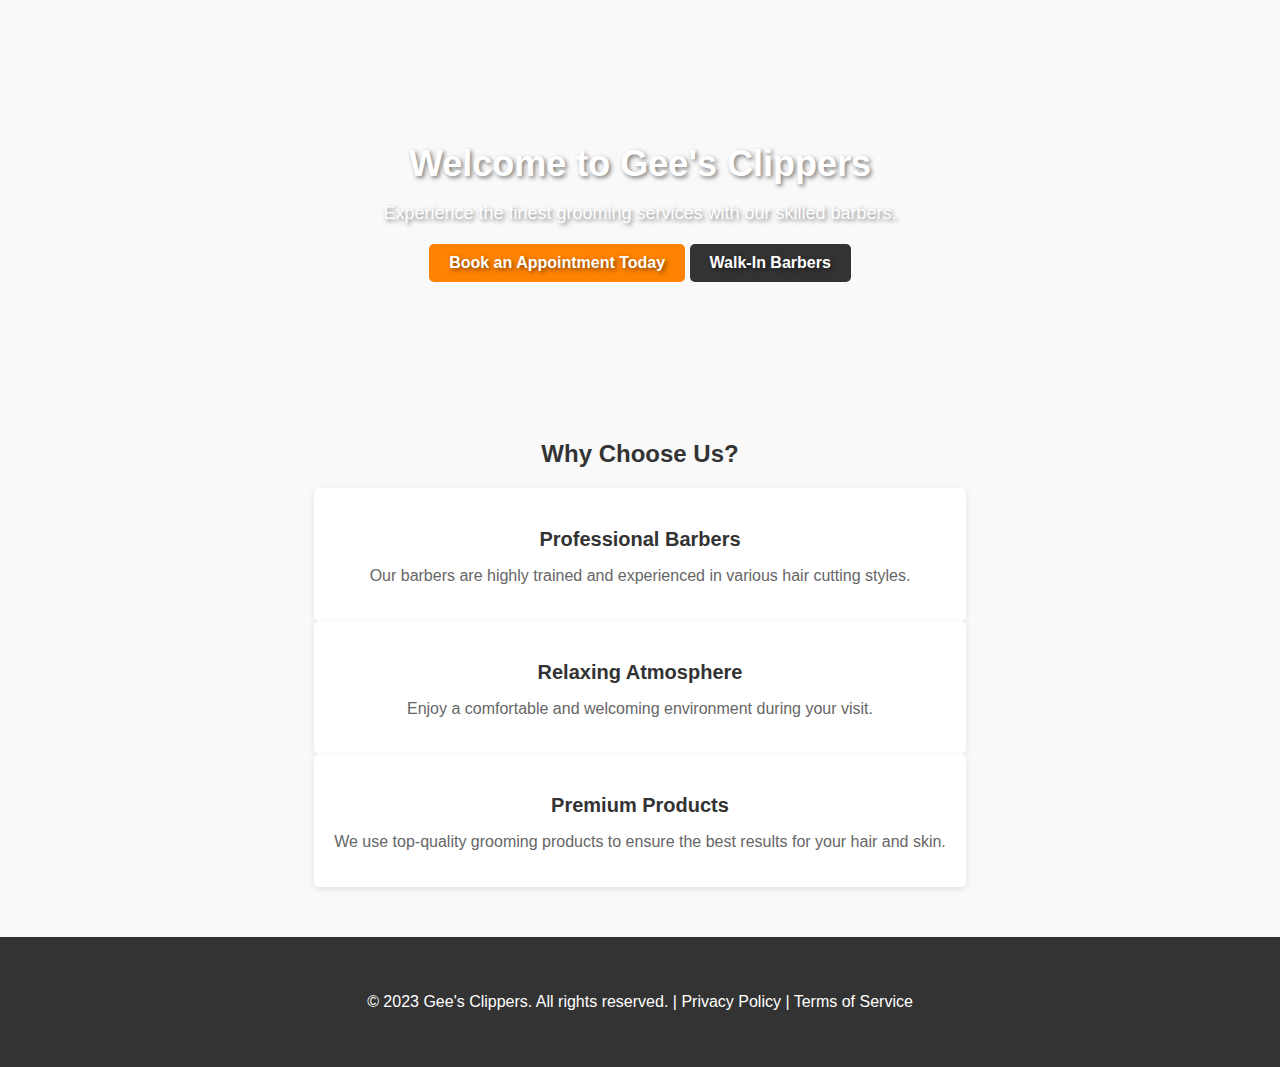
==== index4.js/IndexJ.html @ 30be40b7 "Front End" ====
<!DOCTYPE html>
<html lang="en">
  <head>
    <meta charset="UTF-8" />
    <meta name="viewport" content="width=device-width, initial-scale=1.0" />
    <title>Gee's Clippers</title>
    <style>
      /* General Styles */
      body {
        margin: 0;
        padding: 0;
        font-family: Arial, sans-serif;
        background-color: #f9f9f9;
        color: #333;
      }

      .container {
        max-width: 960px;
        margin: 0 auto;
        padding: 20px;
      }

      /* Carousel Styles */
      .carousel-item {
        height: 400px;
        background-image: url("https://www.jsonline.com/gcdn/-mm-/ae7207156bcf5cbd60d286a2b27a37812baea9f9/c=0-299-4890-3062/local/-/media/2018/03/11/WIGroup/Milwaukee/636564061684936060-MJS-MLK-Gees-3-65904028.JPG?width=3200&height=1809&fit=crop&format=pjpg&auto=webp");
        background-size: cover;
        background-position: center;
        display: flex;
        align-items: center;
        justify-content: center;
        text-align: center;
        position: relative;
      }

      .carousel-content {
        color: #fff;
        text-shadow: 2px 2px 4px rgba(0, 0, 0, 0.5);
      }

      .carousel-content h1 {
        font-size: 36px;
        margin-bottom: 10px;
      }

      .carousel-content p {
        font-size: 18px;
        margin-bottom: 20px;
      }

      .carousel-content .btn {
        display: inline-block;
        padding: 10px 20px;
        background-color: #ff8300;
        color: #fff;
        text-decoration: none;
        font-weight: bold;
        border-radius: 5px;
        transition: background-color 0.3s ease;
      }

      .carousel-content .btn:hover {
        background-color: #ff6f00;
      }

      /* Additional Styles */
      h2 {
        font-size: 24px;
        margin-bottom: 20px;
        text-align: center;
        color: #333;
      }

      .features {
        display: flex;
        justify-content: space-between;
        align-items: center;
        flex-wrap: wrap;
        margin-bottom: 30px;
      }

      .feature {
        flex-basis: calc(33.33% - 20px);
        padding: 20px;
        background-color: #fff;
        border-radius: 5px;
        box-shadow: 0 2px 6px rgba(0, 0, 0, 0.1);
        text-align: center;
        transition: transform 0.3s ease;
      }

      .feature:hover {
        transform: translateY(-5px);
      }

      .feature h3 {
        font-size: 20px;
        margin-bottom: 10px;
        color: #333;
      }

      .feature p {
        font-size: 16px;
        color: #666;
      }

      /* Button Styles */
      .btn-walk-in {
        display: inline-block;
        padding: 10px 20px;
        background-color: #333;
        color: #fff;
        text-decoration: none;
        font-weight: bold;
        border-radius: 5px;
        transition: background-color 0.3s ease;
      }

      .btn-walk-in:hover {
        background-color: #222;
      }

      /* Footer Styles */
      footer {
        background-color: #333;
        color: #fff;
        padding: 20px 0;
        text-align: center;
      }

      footer a {
        color: #fff;
        text-decoration: none;
      }
    </style>
  </head>
  <body>
    <div class="carousel">
      <div class="carousel-item">
        <div class="container carousel-content">
          <h1>Welcome to Gee's Clippers</h1>
          <p>
            Experience the finest grooming services with our skilled barbers.
          </p>
          <a href="#" class="btn">Book an Appointment Today</a>
          <a href="#" class="btn-walk-in">Walk-In Barbers</a>
        </div>
      </div>
    </div>

    <section class="features">
      <div class="container">
        <h2>Why Choose Us?</h2>
        <div class="feature">
          <h3>Professional Barbers</h3>
          <p>
            Our barbers are highly trained and experienced in various hair
            cutting styles.
          </p>
        </div>
        <div class="feature">
          <h3>Relaxing Atmosphere</h3>
          <p>
            Enjoy a comfortable and welcoming environment during your visit.
          </p>
        </div>
        <div class="feature">
          <h3>Premium Products</h3>
          <p>
            We use top-quality grooming products to ensure the best results for
            your hair and skin.
          </p>
        </div>
      </div>
    </section>

    <footer>
      <div class="container">
        <p>
          &copy; 2023 Gee's Clippers. All rights reserved. |
          <a href="#">Privacy Policy</a> | <a href="#">Terms of Service</a>
        </p>
      </div>
    </footer>
  </body>
</html>
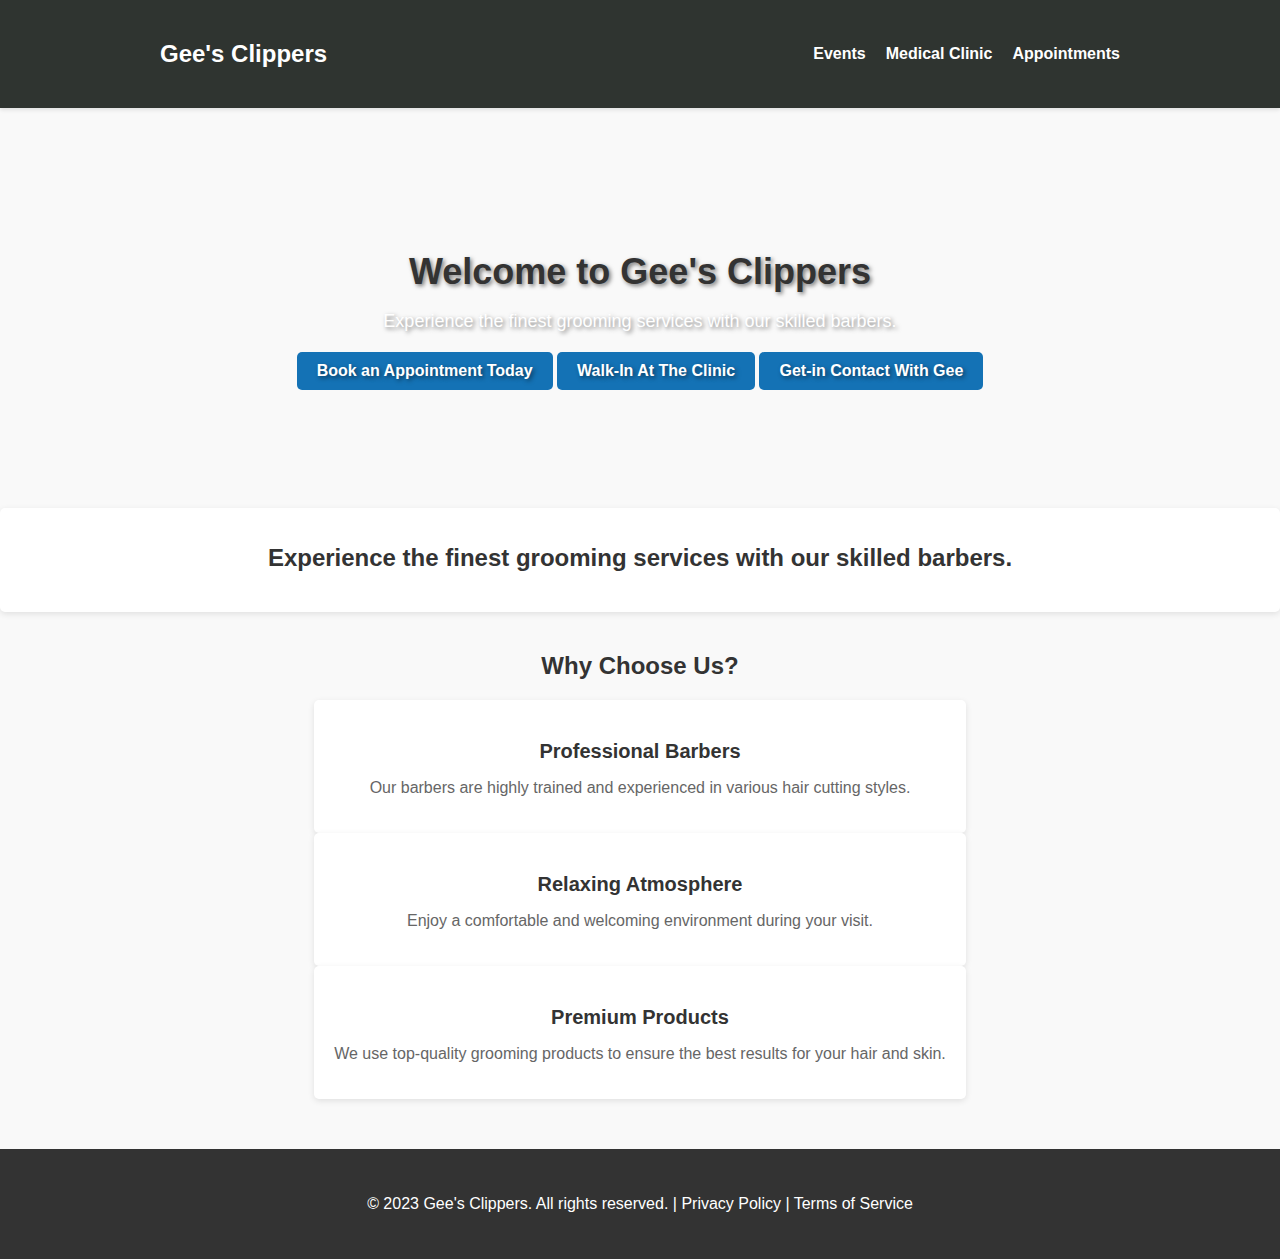
==== commit c2651449: "updated" ====
--- a/index4.js/IndexJ.html
+++ b/index4.js/IndexJ.html
@@ -5,136 +5,194 @@
     <meta name="viewport" content="width=device-width, initial-scale=1.0" />
     <title>Gee's Clippers</title>
     <style>
-      /* General Styles */
-      body {
-        margin: 0;
-        padding: 0;
-        font-family: Arial, sans-serif;
-        background-color: #f9f9f9;
-        color: #333;
-      }
-
-      .container {
-        max-width: 960px;
-        margin: 0 auto;
-        padding: 20px;
-      }
-
-      /* Carousel Styles */
-      .carousel-item {
-        height: 400px;
-        background-image: url("https://www.jsonline.com/gcdn/-mm-/ae7207156bcf5cbd60d286a2b27a37812baea9f9/c=0-299-4890-3062/local/-/media/2018/03/11/WIGroup/Milwaukee/636564061684936060-MJS-MLK-Gees-3-65904028.JPG?width=3200&height=1809&fit=crop&format=pjpg&auto=webp");
-        background-size: cover;
-        background-position: center;
-        display: flex;
-        align-items: center;
-        justify-content: center;
-        text-align: center;
-        position: relative;
-      }
-
-      .carousel-content {
-        color: #fff;
-        text-shadow: 2px 2px 4px rgba(0, 0, 0, 0.5);
-      }
-
-      .carousel-content h1 {
-        font-size: 36px;
-        margin-bottom: 10px;
-      }
-
-      .carousel-content p {
-        font-size: 18px;
-        margin-bottom: 20px;
-      }
-
-      .carousel-content .btn {
-        display: inline-block;
-        padding: 10px 20px;
-        background-color: #ff8300;
-        color: #fff;
-        text-decoration: none;
-        font-weight: bold;
-        border-radius: 5px;
-        transition: background-color 0.3s ease;
-      }
-
-      .carousel-content .btn:hover {
-        background-color: #ff6f00;
-      }
-
-      /* Additional Styles */
-      h2 {
-        font-size: 24px;
-        margin-bottom: 20px;
-        text-align: center;
-        color: #333;
-      }
-
-      .features {
-        display: flex;
-        justify-content: space-between;
-        align-items: center;
-        flex-wrap: wrap;
-        margin-bottom: 30px;
-      }
-
-      .feature {
-        flex-basis: calc(33.33% - 20px);
-        padding: 20px;
-        background-color: #fff;
-        border-radius: 5px;
-        box-shadow: 0 2px 6px rgba(0, 0, 0, 0.1);
-        text-align: center;
-        transition: transform 0.3s ease;
-      }
-
-      .feature:hover {
-        transform: translateY(-5px);
-      }
-
-      .feature h3 {
-        font-size: 20px;
-        margin-bottom: 10px;
-        color: #333;
-      }
-
-      .feature p {
-        font-size: 16px;
-        color: #666;
-      }
-
-      /* Button Styles */
-      .btn-walk-in {
-        display: inline-block;
-        padding: 10px 20px;
-        background-color: #333;
-        color: #fff;
-        text-decoration: none;
-        font-weight: bold;
-        border-radius: 5px;
-        transition: background-color 0.3s ease;
-      }
-
-      .btn-walk-in:hover {
-        background-color: #222;
-      }
-
-      /* Footer Styles */
-      footer {
-        background-color: #333;
-        color: #fff;
-        padding: 20px 0;
-        text-align: center;
-      }
-
-      footer a {
-        color: #fff;
-        text-decoration: none;
-      }
+            /* General Styles */
+            body {
+              margin: 0;
+              padding: 0;
+              font-family: Arial, sans-serif;
+              background-color: #f9f9f9;
+              color: #333;
+            }
+
+            .container {
+              max-width: 960px;
+              margin: 0 auto;
+              padding: 20px;
+            }
+
+            /* Carousel Styles */
+            .carousel-item {
+              height: 400px;
+              background-image: url("https://www.jsonline.com/gcdn/-mm-/ae7207156bcf5cbd60d286a2b27a37812baea9f9/c=0-299-4890-3062/local/-/media/2018/03/11/WIGroup/Milwaukee/636564061684936060-MJS-MLK-Gees-3-65904028.JPG?width=3200&height=1809&fit=crop&format=pjpg&auto=webp");
+              background-size: cover;
+              background-position: center;
+              display: flex;
+              align-items: center;
+              justify-content: center;
+              text-align: center;
+              position: relative;
+            }
+
+            .carousel-content {
+              color: #fff;
+              text-shadow: 2px 2px 4px rgba(0, 0, 0, 0.5);
+            }
+
+            .carousel-content h1 {
+              font-size: 36px;
+              margin-bottom: 10px;
+            }
+
+            .carousel-content p {
+              font-size: 18px;
+              margin-bottom: 20px;
+            }
+
+            .carousel-content .btn {
+              display: inline-block;
+              padding: 10px 20px;
+              background-color: #1472b5;
+              color: #fff;
+              text-decoration: none;
+              font-weight: bold;
+              border-radius: 5px;
+              transition: background-color 0.3s ease;
+            }
+
+            .carousel-content .btn:hover {
+              background-color: #1472b5;
+            }
+
+            /* Additional Styles */
+            h2 {
+              font-size: 24px;
+              margin-bottom: 20px;
+              text-align: center;
+              color: #333;
+            }
+
+            .features {
+              display: flex;
+              justify-content: space-between;
+              align-items: center;
+              flex-wrap: wrap;
+              margin-bottom: 30px;
+            }
+
+            .feature {
+              flex-basis: calc(33.33% - 20px);
+              padding: 20px;
+              background-color: #fff;
+              border-radius: 5px;
+              box-shadow: 0 2px 6px rgba(0, 0, 0, 0.1);
+              text-align: center;
+              transition: transform 0.3s ease;
+            }
+
+            .feature:hover {
+              transform: translateY(-5px);
+            }
+
+            .feature h3 {
+              font-size: 20px;
+              margin-bottom: 10px;
+              color: #333;
+            }
+
+            .feature p {
+              font-size: 16px;
+              color: #666;
+            }
+
+            /* Button Styles */
+            .btn-walk-in {
+              display: inline-block;
+      Apologies for the incomplete response. Here's the continuation of the CSS code for the navigation bar in the LinkedIn style:
+
+      ```html
+              padding: 10px 20px;
+              background-color: #333;
+              color: #fff;
+              text-decoration: none;
+              font-weight: bold;
+              border-radius: 5px;
+              transition: background-color 0.3s ease;
+            }
+
+            .btn-walk-in:hover {
+              background-color: #222;
+            }
+
+            /* Footer Styles */
+            footer {
+              background-color: #333;
+              color: #fff;
+              padding: 10px 20px;
+              text-align: center;
+            }
+
+            footer a {
+              color: #fff;
+              text-decoration: none;
+            }
+
+            /* Navbar Styles */
+            .navbar {
+              background-color: #2f3430;
+              color: #fff;
+              padding: 20px;
+              box-shadow: 0 2px 4px rgba(0, 0, 0, 0.1);
+            }
+
+            .navbar .container {
+              display: flex;
+              align-items: center;
+              justify-content: space-between;
+            }
+
+            .navbar-logo {
+              font-size: 24px;
+              font-weight: bold;
+              color: #fff;
+              text-decoration: none;
+            }
+
+            .navbar-menu {
+              list-style-type: none;
+              margin: 0;
+              padding: 0;
+              display: flex;
+            }
+
+            .navbar-item {
+              margin-left: 20px;
+            }
+
+            .navbar-link {
+              color: #fff;
+              text-decoration: none;
+              font-size: 16px;
+              font-weight: bold;
+            }
     </style>
   </head>
   <body>
+    <nav class="navbar">
+      <div class="container">
+        <a href="#" class="navbar-logo">Gee's Clippers</a>
+        <ul class="navbar-menu">
+          <li class="navbar-item">
+            <a href="#" class="navbar-link">Events</a>
+          </li>
+          <li class="navbar-item">
+            <a href="#" class="navbar-link">Medical Clinic</a>
+          </li>
+          <li class="navbar-item">
+            <a href="#" class="navbar-link">Appointments</a>
+          </li>
+        </ul>
+      </div>
+    </nav>
     <div class="carousel">
       <div class="carousel-item">
         <div class="container carousel-content">
@@ -142,45 +200,131 @@
           <p>
             Experience the finest grooming services with our skilled barbers.
           </p>
-          <a href="#" class="btn">Book an Appointment Today</a>
-          <a href="#" class="btn-walk-in">Walk-In Barbers</a>
+          <a href="#" class="btn btn-primary">Book an Appointment Today</a>
+          <a href="#" class="btn btn-primary">Walk-In At The Clinic</a>
+          <a href="#" class="btn btn-primary">Get-in Contact With Gee</a>
         </div>
       </div>
     </div>
-
-    <section class="features">
-      <div class="container">
-        <h2>Why Choose Us?</h2>
+    <!DOCTYPE html>
+    <html lang="en">
+      <head>
+        <meta charset="UTF-8" />
+        <meta name="viewport" content="width=device-width, initial-scale=1.0" />
+        <title>Gee's Clippers</title>
+        <style>
+          /* General Styles */
+          body {
+            margin: 0;
+            padding: 0;
+            font-family: Arial, sans-serif;
+            background-color: #f9f9f9;
+            color: #333;
+          }
+
+          .container {
+            max-width: 960px;
+            margin: 0 auto;
+            padding: 20px;
+          }
+
+          /* Additional Styles */
+          h1 {
+            font-size: 24px;
+            margin-bottom: 20px;
+            text-align: center;
+            color: #333;
+          }
+
+          .features {
+            display: flex;
+            justify-content: space-between;
+            align-items: center;
+            flex-wrap: wrap;
+            margin-bottom: 30px;
+          }
+
+          .feature {
+            flex-basis: calc(33.33% - 20px);
+            padding: 20px;
+            background-color: #fff;
+            border-radius: 5px;
+            box-shadow: 0 2px 6px rgba(0, 0, 0, 0.1);
+            text-align: center;
+            transition: transform 0.3s ease;
+          }
+
+          .feature:hover {
+            transform: translateY(-5px);
+          }
+
+          .feature h3 {
+            font-size: 20px;
+            margin-bottom: 10px;
+            color: #333;
+          }
+
+          .feature p {
+            font-size: 16px;
+            color: #666;
+          }
+
+          /* Footer Styles */
+          footer {
+            background-color: #333;
+            color: #fff;
+            padding: 10px 20px;
+            text-align: center;
+          }
+
+          footer a {
+            color: #fff;
+            text-decoration: none;
+          }
+        </style>
+      </head>
+      <body>
         <div class="feature">
-          <h3>Professional Barbers</h3>
-          <p>
-            Our barbers are highly trained and experienced in various hair
-            cutting styles.
-          </p>
+          <h1>
+            Experience the finest grooming services with our skilled barbers.
+          </h1>
         </div>
-        <div class="feature">
-          <h3>Relaxing Atmosphere</h3>
-          <p>
-            Enjoy a comfortable and welcoming environment during your visit.
-          </p>
-        </div>
-        <div class="feature">
-          <h3>Premium Products</h3>
-          <p>
-            We use top-quality grooming products to ensure the best results for
-            your hair and skin.
-          </p>
-        </div>
-      </div>
-    </section>
-
-    <footer>
-      <div class="container">
-        <p>
-          &copy; 2023 Gee's Clippers. All rights reserved. |
-          <a href="#">Privacy Policy</a> | <a href="#">Terms of Service</a>
-        </p>
-      </div>
-    </footer>
+
+        <section class="features">
+          <div class="container">
+            <h2>Why Choose Us?</h2>
+            <div class="feature">
+              <h3>Professional Barbers</h3>
+              <p>
+                Our barbers are highly trained and experienced in various hair
+                cutting styles.
+              </p>
+            </div>
+            <div class="feature">
+              <h3>Relaxing Atmosphere</h3>
+              <p>
+                Enjoy a comfortable and welcoming environment during your visit.
+              </p>
+            </div>
+            <div class="feature">
+              <h3>Premium Products</h3>
+              <p>
+                We use top-quality grooming products to ensure the best results
+                for your hair and skin.
+              </p>
+            </div>
+          </div>
+        </section>
+
+        <footer>
+          <div class="container">
+            <p>
+              &copy; 2023 Gee's Clippers. All rights reserved. |
+              <a href="#">Privacy Policy</a> | <a href="#">Terms of Service</a>
+            </p>
+          </div>
+        </footer>
+      </body>
+    </html>
   </body>
 </html>
